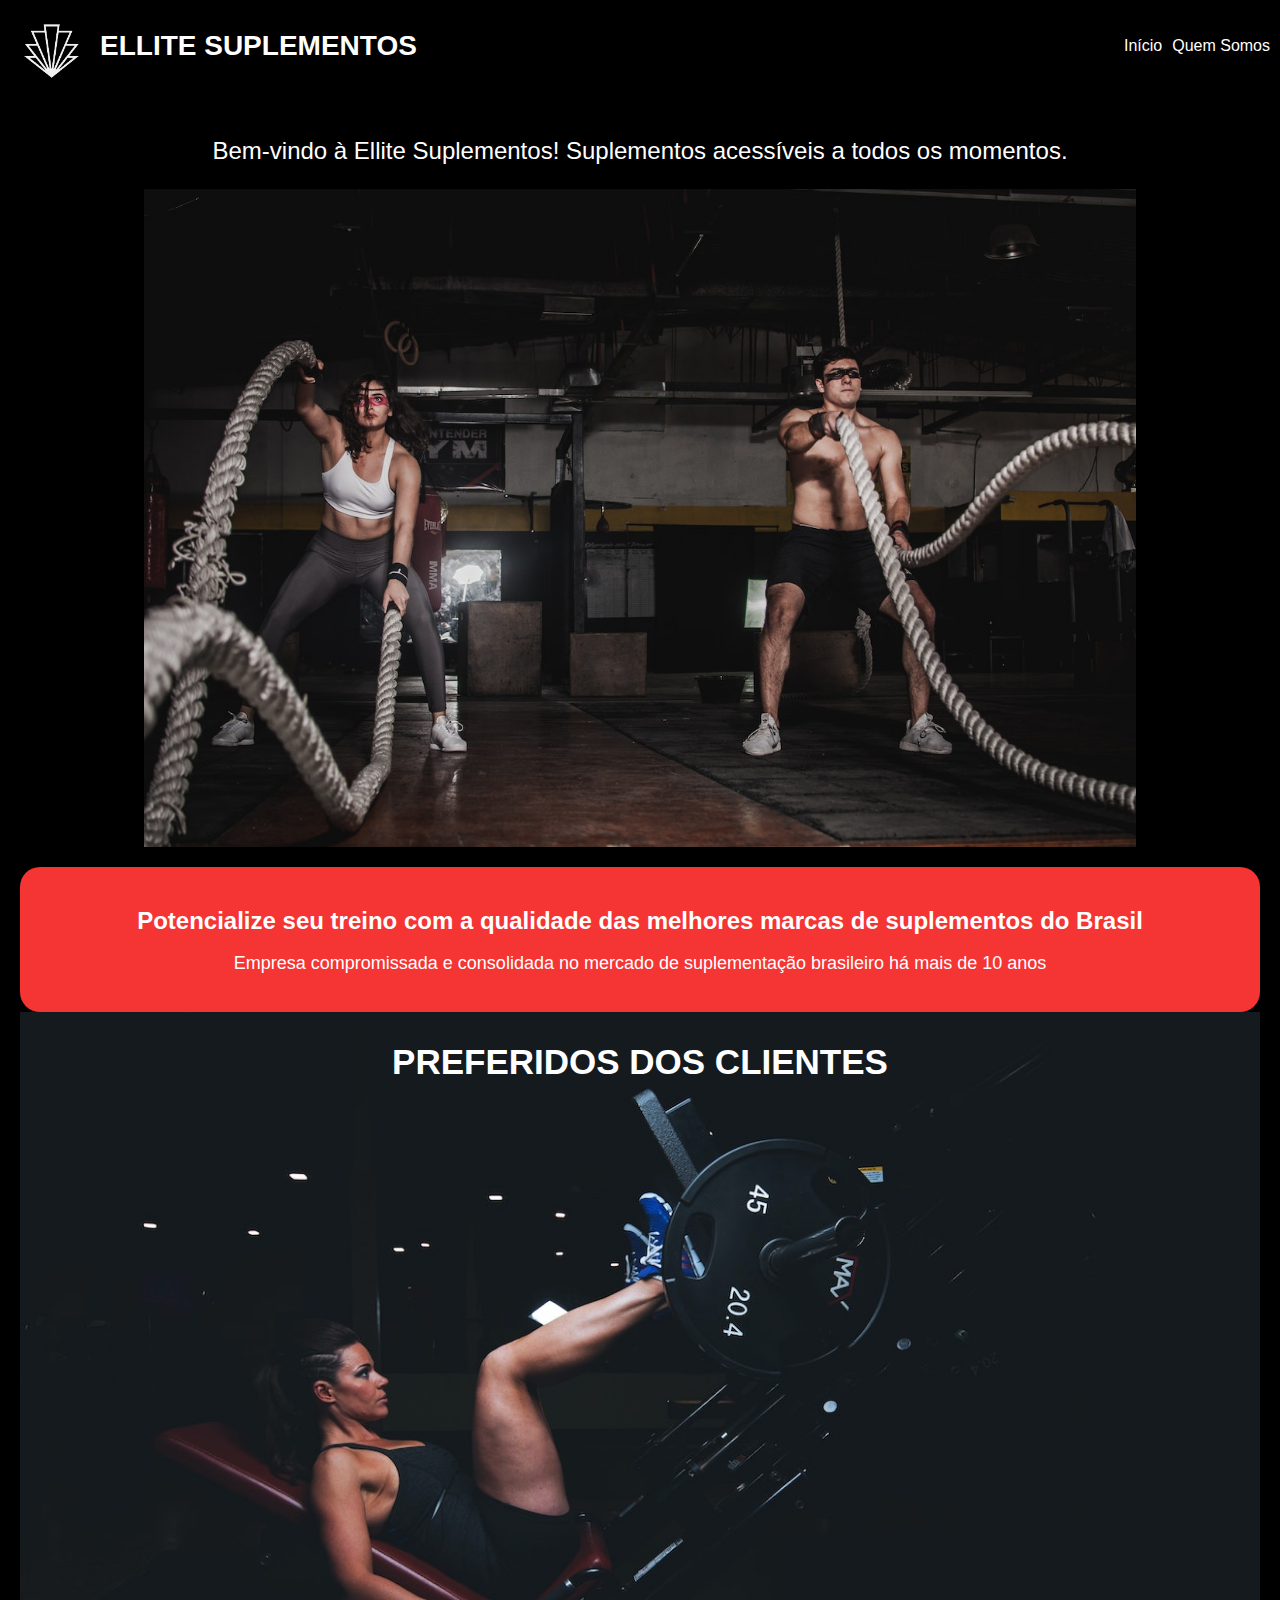
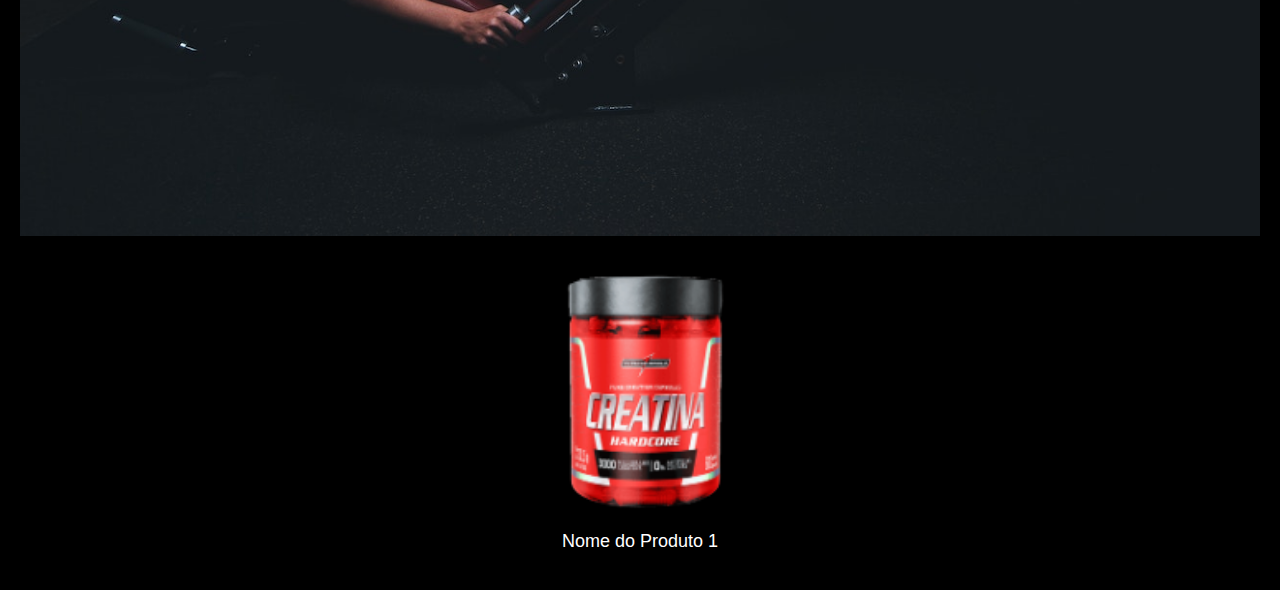
==== index.html @ 555ca0e7 "inicio do projeto" ====
<!DOCTYPE html>
<html lang="pt-br">

<head>
    <meta charset="UTF-8">
    <meta name="viewport" content="width=device-width, initial-scale=1.0">
    <title>Ellite Suplementos</title>
    <link rel="stylesheet" href="estilo.css">
</head>

<body>
    <nav class="navbar">
        <div class="logo">
            <img src="/imagens/Logo Ellite.png" alt="Logo da Ellite Suplementos">
            <div class="company-name">
                <h1>ELLITE SUPLEMENTOS</h1>
            </div>
        </div>
        <ul class="nav-items">
            <li><a href="#">Início</a></li>
            <li><a href="#">Quem Somos</a></li>
        </ul>
    </nav>

    <section class="content">
        <div class="description">
            <p>Bem-vindo à Ellite Suplementos! Suplementos acessíveis a todos os momentos.</p>
        </div>
        <div class="image-container">
            <img src="/imagens/image page principal ofc.jpg" alt="Imagem principal">
        </div>
        <div class="rectangle">
            <h2>Potencialize seu treino com a qualidade das melhores marcas de suplementos do Brasil</h2>
            <p>Empresa compromissada e consolidada no mercado de suplementação brasileiro há mais de 10 anos</p>
        </div>
        <div class="product-image">
            <img src="imagens/parte 2 fundo.jpg" alt="Fundo para produtos">
            <div class="image-title">
                <h3>PREFERIDOS DOS CLIENTES</h3>
            </div>
            <div class="product-cards">
                <div class="product-card">
                    <img src="imagens/produto 1.png" alt="Produto 1">
                    <p>Nome do Produto 1</p>
                </div>
            </div>
        </div>
    </section>

</body>

</html>
---- estilo.css ----
body {
    background-color: black;
    color: white;
    margin: 0;
    padding: 0;
}

/* Estilo da navbar */
.navbar {
    background-color: black;
    display: flex;
    align-items: center;
    justify-content: center;
    padding: 10px;
}

.logo {
    display: flex;
    align-items: center;
}

.logo img {
    width: 80px;
    margin-right: 10px;
}

.company-name h1 {
    color: white;
    font-family: 'Ubuntu', sans-serif;
    font-size: 28px;
    margin: 0;
}

.nav-items {
    list-style: none;
    display: flex;
    align-items: center;
    justify-content: space-between;
    margin-left: auto;
    margin-right: 0;
}

.nav-items li {
    margin-left: 10px;
}

.nav-items li a {
    color: white;
    text-decoration: none;
    font-family: 'Ubuntu', sans-serif;
}

.nav-items li a:hover {
    text-decoration: none;
}

.content {
    display: flex;
    flex-direction: column;
    align-items: center;
    padding: 20px;
}

.description {
    text-align: center;
    margin-top: 20px;
    font-family: 'Ubuntu', sans-serif;
}

.description p {
    font-size: 24px;
    line-height: 1.5;
    margin: 0;
}

.image-container {
    display: flex;
    justify-content: center;
    align-items: center;
    margin-top: 20px;
}

.image-container img {
    max-width: 80%;
    height: auto;
}

.product-image {
    position: relative;
    text-align: center;
}

.product-image img {
    max-width: 100%;
    height: auto;
}

.image-title {
    position: absolute;
    top: 20px;
    left: 50%;
    transform: translateX(-50%);
    background-color: transparent;
    padding: 10px;
    width: 80%;
    font-size: 20px;
}

.image-title h3 {
    color: white;
    font-size: 35px;
    margin: 0;
    background-color: transparent;
    font-family: 'Anton', sans-serif;
}


.rectangle {
    background-color: rgb(245, 52, 52);
    color: white;
    text-align: center;
    padding: 20px;
    margin-top: 20px;
    width: 100%;
    border-radius: 20px;
    box-sizing: border-box;
}

.rectangle h2 {
    font-size: 24px;
    color: white;
    margin-bottom: 10px;
    font-family: 'Ubuntu', sans-serif;
}

.rectangle p {
    font-size: 18px;
    color: white;
    font-family: 'Ubuntu', sans-serif;
}

.product-cards {
    display: flex;
    justify-content: center;
    gap: 20px;
    margin-top: 20px;
  }
  
  .product-card {
    display: flex;
    flex-direction: column;
    align-items: center;
    text-align: center;
  }
  
  .product-card img {
    width: 200px; /* Ajuste o tamanho da imagem conforme necessário */
  }
  
  .product-card p {
    font-family: 'Ubuntu', sans-serif;
    font-size: 18px;
    margin-top: 10px;
    color: white;
  }
    

/* Media query para dispositivos móveis */
@media (max-width: 768px) {
    .logo {
        flex-direction: column;
        text-align: center;
    }

    .company-name {
        margin-top: 10px;
    }

    .nav-items {
        flex-direction: column;
        margin: 20px 0;
    }

    .nav-items li {
        margin: 10px 0;
    }

    .description,
    .image-container {
        text-align: center;
    }
}
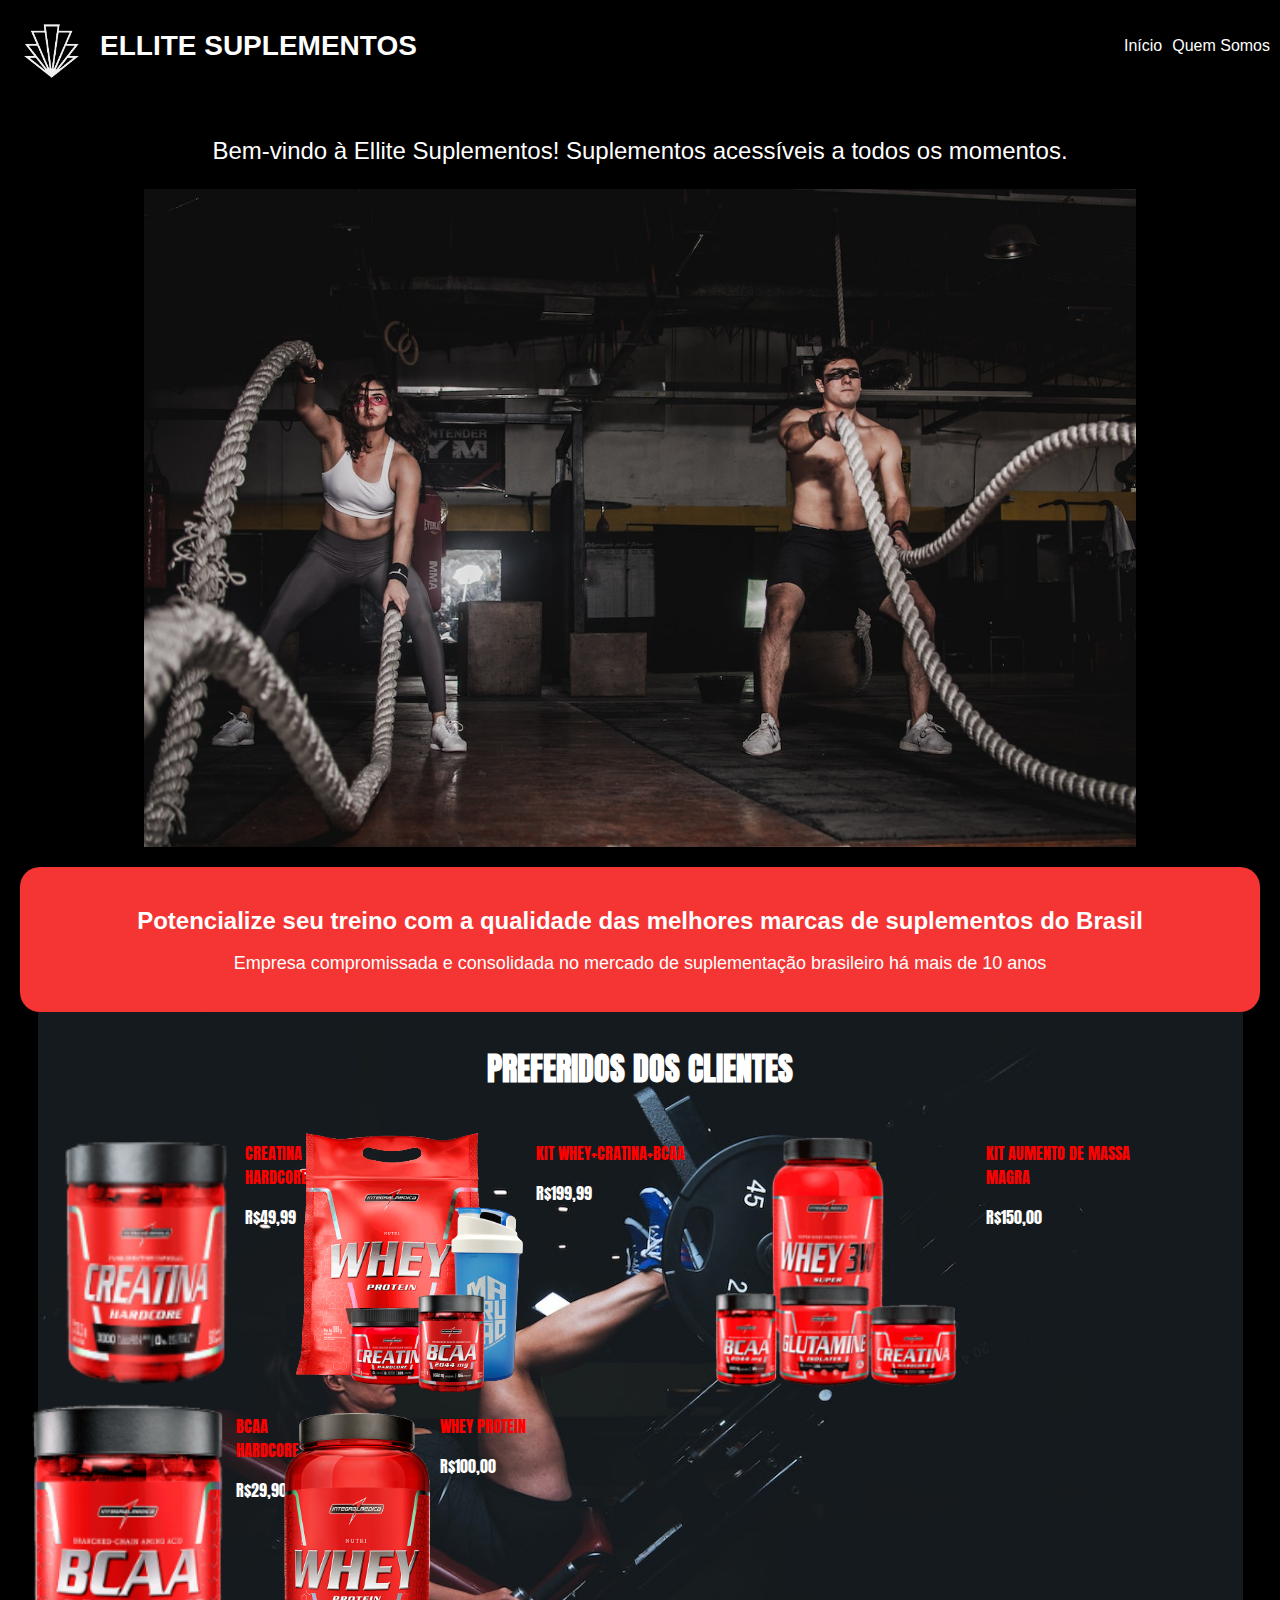
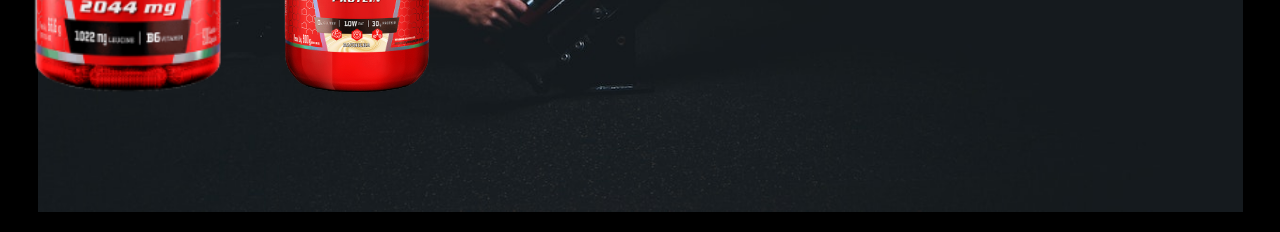
==== commit ce879943: "parte 2" ====
--- a/index.html
+++ b/index.html
@@ -33,20 +33,54 @@
             <h2>Potencialize seu treino com a qualidade das melhores marcas de suplementos do Brasil</h2>
             <p>Empresa compromissada e consolidada no mercado de suplementação brasileiro há mais de 10 anos</p>
         </div>
-        <div class="product-image">
-            <img src="imagens/parte 2 fundo.jpg" alt="Fundo para produtos">
-            <div class="image-title">
-                <h3>PREFERIDOS DOS CLIENTES</h3>
-            </div>
-            <div class="product-cards">
-                <div class="product-card">
+
+        <section class="produtos">
+            <h3 class="preferidos-texto">PREFERIDOS DOS CLIENTES</h3>
+            
+            <section class="tipos-produtos">
+                <div class="creatina">
                     <img src="imagens/produto 1.png" alt="Produto 1">
-                    <p>Nome do Produto 1</p>
+                    <div class="texto-produtos">
+                        <p>CREATINA HARDCORE</p>
+                        <p class="valor">R$49,99</p>
+                    </div>
                 </div>
-            </div>
-        </div>
+
+                <div class="kit-whey">
+                    <img src="imagens/produto 5 - kit whey.png" alt="Produto 1">
+                    <div class="texto-produtos">
+                        <p>KIT WHEY+CRATINA+BCAA</p>
+                        <p class="valor">R$199,99</p>
+                    </div>
+                </div>
+
+                <div class="kit-aumento">
+                    <img src="imagens/produto 4 - kit aumento.png" alt="Produto 1">
+                    <div class="texto-produtos">
+                        <p>KIT AUMENTO DE MASSA MAGRA</p>
+                        <p class="valor">R$150,00</p>
+                    </div>
+                </div>
+
+                <div class="bcaa">
+                    <img src="imagens/produto 3 - bcaa.png" alt="Produto 1">
+                    <div class="texto-produtos">
+                        <p>BCAA HARDCORE</p>
+                        <p class="valor">R$29,90</p>
+                    </div>
+                </div>
+
+                <div class="whey">
+                    <img src="imagens/produto 2 - whey.png" alt="Produto 1">
+                    <div class="texto-produtos">
+                        <p>WHEY PROTEIN</p>
+                        <p class="valor">R$100,00</p>
+                    </div>
+                </div>
+            </section>
+        </section>
     </section>
 
 </body>
 
-</html>
+</html>--- a/estilo.css
+++ b/estilo.css
@@ -1,3 +1,5 @@
+@import url('https://fonts.googleapis.com/css2?family=Anton&display=swap');
+
 body {
     background-color: black;
     color: white;
@@ -83,6 +85,55 @@
 .image-container img {
     max-width: 80%;
     height: auto;
+}
+
+.produtos {
+    background-image: url(imagens/parte\ 2\ fundo.jpg);
+    background-repeat: no-repeat;
+    background-size: contain;
+    background-position: center;
+    min-height: 800px;
+}
+
+.preferidos-texto {
+    text-align: center;
+    font-family: 'Anton';
+    font-size: 2rem;
+}
+
+.tipos-produtos {
+    display: flex;
+    flex-wrap: wrap;
+}
+
+.creatina {
+    display: flex;
+    margin-left: 1rem;
+}
+
+.kit-whey {
+    display: flex;
+}
+
+.kit-aumento {
+    display: flex;
+}
+
+.bcaa {
+    display: flex;
+}
+
+.whey {
+    display: flex;
+}
+
+.texto-produtos {
+    font-family: 'Anton';
+    color: red;
+}
+
+.valor {
+    color: white;
 }
 
 .product-image {
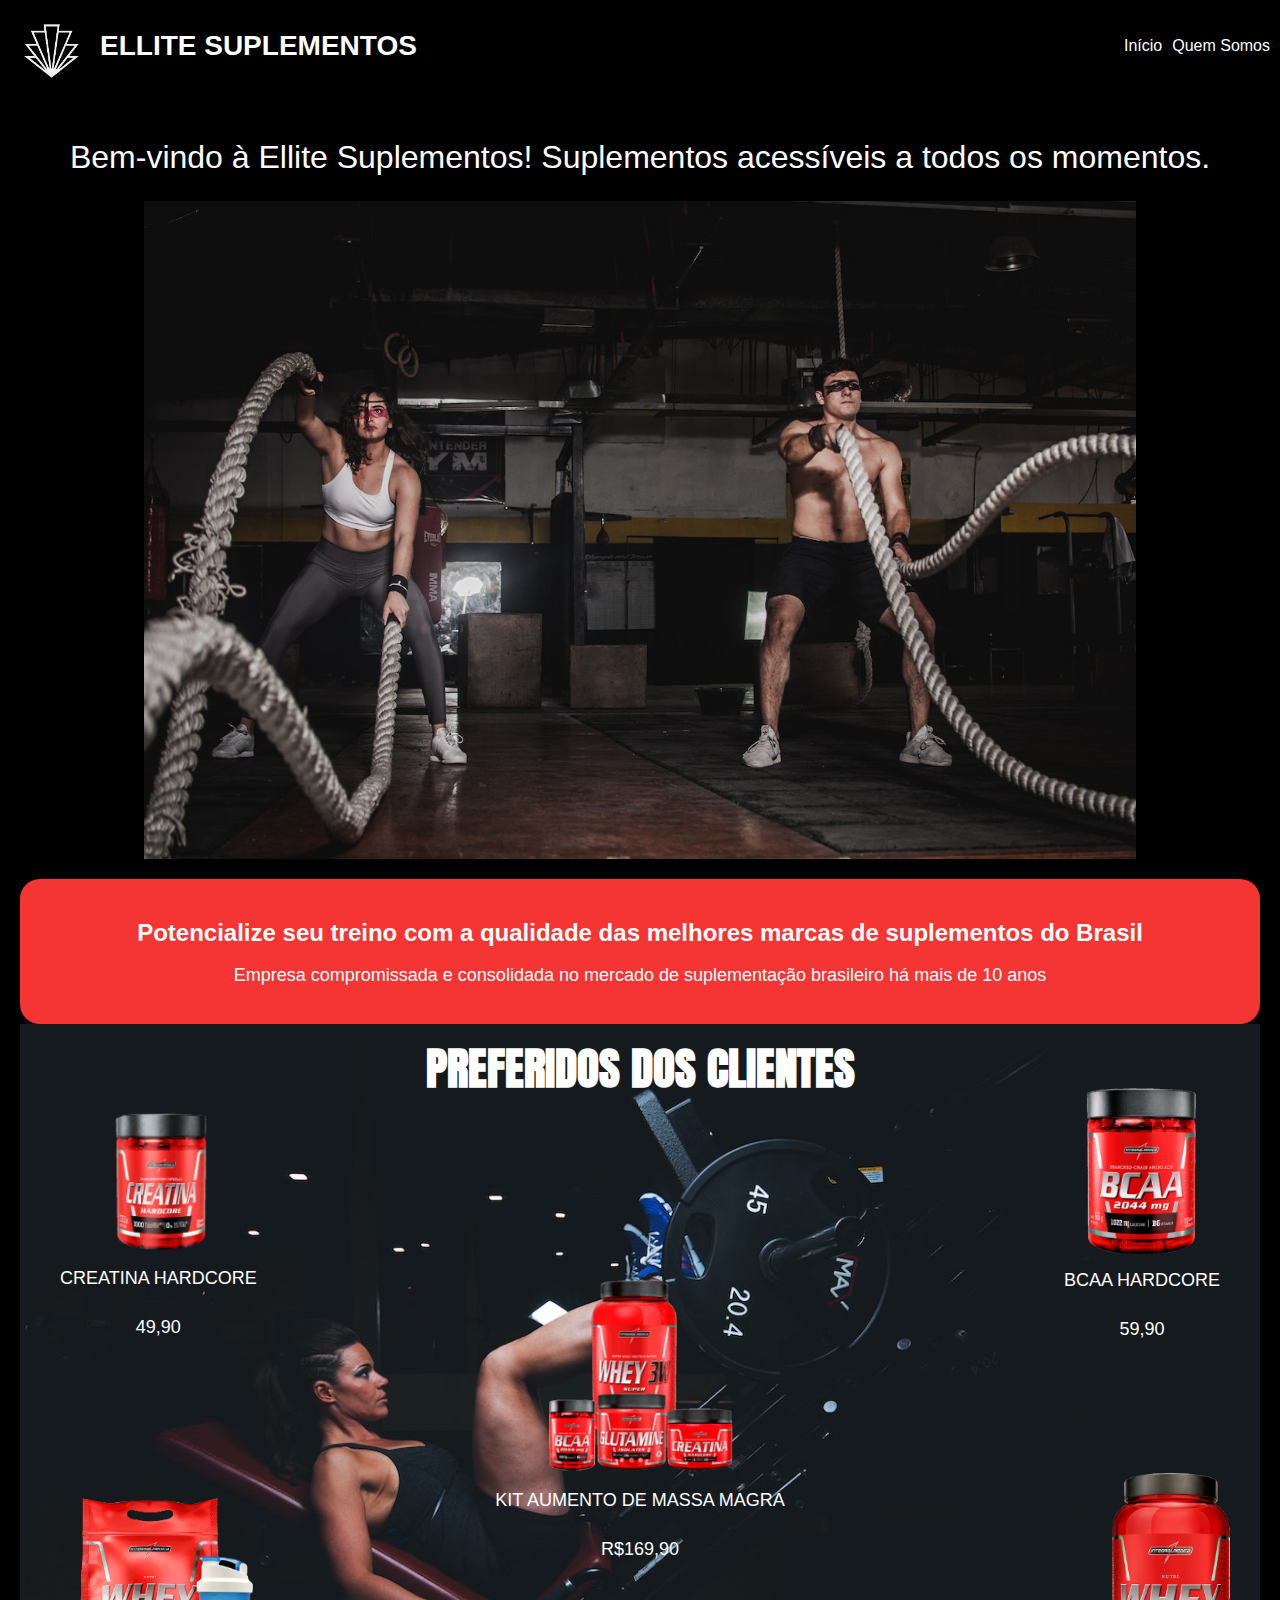
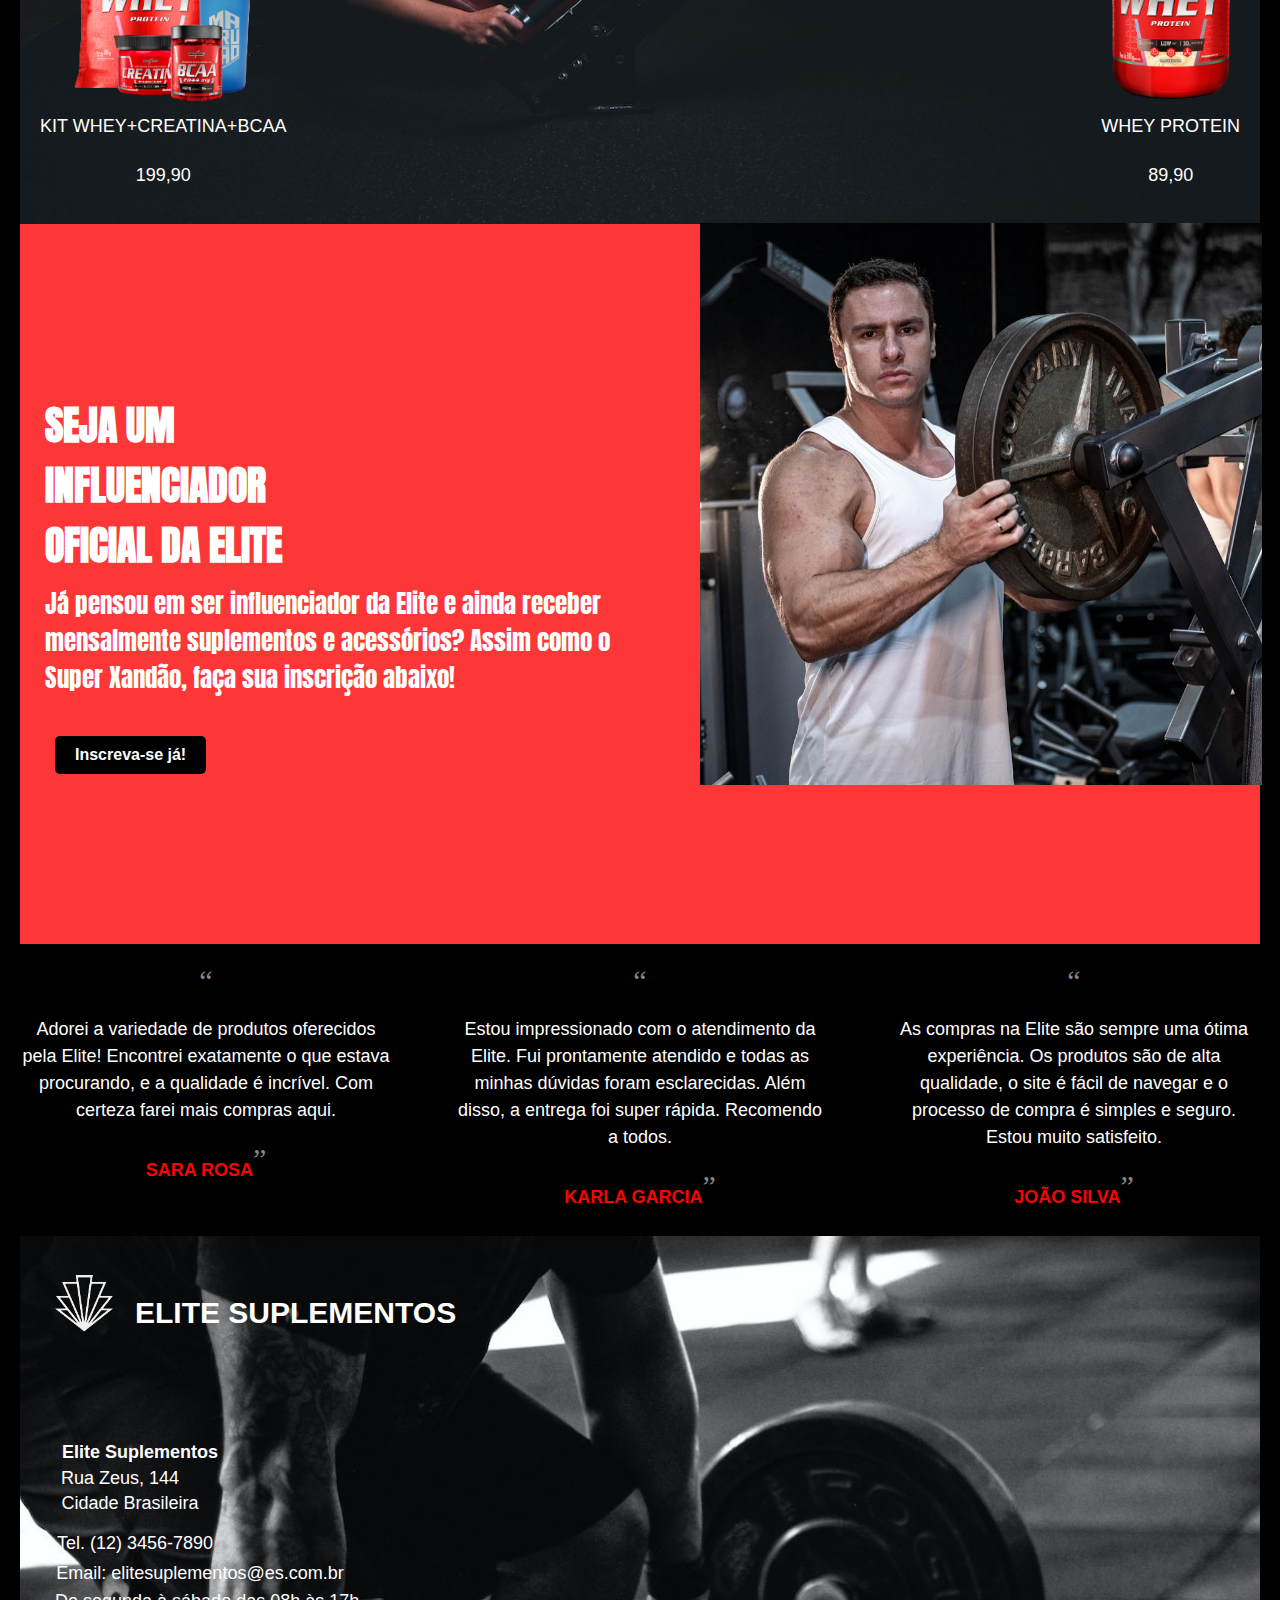
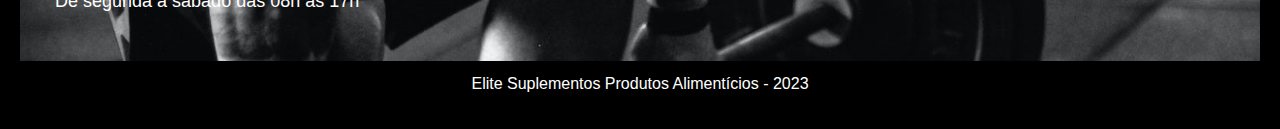
==== commit b8c350a3: "trabalho finalizado" ====
--- a/index.html
+++ b/index.html
@@ -18,7 +18,7 @@
         </div>
         <ul class="nav-items">
             <li><a href="#">Início</a></li>
-            <li><a href="#">Quem Somos</a></li>
+            <li><a href="quemsomos.html">Quem Somos</a></li>
         </ul>
     </nav>
 
@@ -35,52 +35,139 @@
         </div>
 
         <section class="produtos">
-            <h3 class="preferidos-texto">PREFERIDOS DOS CLIENTES</h3>
-            
-            <section class="tipos-produtos">
-                <div class="creatina">
+            <div class="image-title">
+                <h3>PREFERIDOS DOS CLIENTES</h3>
+            </div>
+
+            <div class="product-cards">
+                <div class="product-card left-card">
                     <img src="imagens/produto 1.png" alt="Produto 1">
-                    <div class="texto-produtos">
-                        <p>CREATINA HARDCORE</p>
-                        <p class="valor">R$49,99</p>
+                    <p>CREATINA HARDCORE</p>
+                    <p class="valor">49,90</p>
+                </div>
+
+                <div class="product-card bottom-left-card">
+                    <img src="imagens/produto 5 - kit whey.png" alt="Produto 2">
+                    <p>KIT WHEY+CREATINA+BCAA</p>
+                    <p class="valor">199,90</p>
+                </div>
+
+                <div class="product-card center-card">
+                    <img src="imagens/produto 4 - kit aumento.png" alt="Produto 3">
+                    <p>KIT AUMENTO DE MASSA MAGRA</p>
+                    <p class="valor">R$169,90</p>
+                </div>
+
+                <div class="product-card right-card">
+                    <img src="imagens/produto 3 - bcaa.png" alt="Produto 4">
+                    <p>BCAA HARDCORE</p>
+                    <p class="valor">59,90</p>
+                </div>
+
+                <div class="product-card bottom-right-card">
+                    <img src="imagens/produto 2 - whey.png" alt="Produto 5">
+                    <p>WHEY PROTEIN</p>
+                    <p class="valor">89,90</p>
+                </div>
+            </div>
+        </section>
+
+        <div class="red-band">
+            <div class="red-box">
+                <div class="content-wrapper">
+                    <div class="text-content">
+                        <h4>SEJA UM<br>INFLUENCIADOR<br>OFICIAL DA ELITE</h4>
+                        <p>Já pensou em ser influenciador da Elite e ainda receber mensalmente suplementos e acessórios?
+                            Assim como o Super Xandão, faça sua inscrição abaixo!</p>
+                        <div class="class-button">
+                            <a href="https://forms.gle/TZscgw6GK46FmTm6A">
+                                <button class="subscribe-button">Inscreva-se já!</button>
+                            </a>
+                        </div>
+                    </div>
+                    <div class="image-content">
+                        <img src="imagens/xandão.jpg" alt="Imagem de exemplo">
                     </div>
                 </div>
+            </div>
+        </div>
 
-                <div class="kit-whey">
-                    <img src="imagens/produto 5 - kit whey.png" alt="Produto 1">
-                    <div class="texto-produtos">
-                        <p>KIT WHEY+CRATINA+BCAA</p>
-                        <p class="valor">R$199,99</p>
-                    </div>
+
+        <div class="testimonial-section">
+            <div class="testimonial">
+                <div class="testimonial-quote">
+                    <span class="quote">“</span>
                 </div>
+                <p class="testimonial-text">Adorei a variedade de produtos oferecidos pela Elite! Encontrei exatamente o
+                    que estava procurando, e a qualidade é incrível. Com certeza farei mais compras aqui.</p>
+                <div class="testimonial-quote">
+                    <p class="testimonial-name">SARA ROSA</p>
+                    <span class="quote">”</span>
+                </div>
+            </div>
 
-                <div class="kit-aumento">
-                    <img src="imagens/produto 4 - kit aumento.png" alt="Produto 1">
-                    <div class="texto-produtos">
-                        <p>KIT AUMENTO DE MASSA MAGRA</p>
-                        <p class="valor">R$150,00</p>
-                    </div>
+            <div class="testimonial">
+                <div class="testimonial-quote">
+                    <span class="quote">“</span>
                 </div>
+                <p class="testimonial-text">Estou impressionado com o atendimento da Elite. Fui prontamente atendido e
+                    todas as minhas dúvidas foram esclarecidas. Além disso, a entrega foi super rápida. Recomendo a
+                    todos.</p>
+                <div class="testimonial-quote">
+                    <p class="testimonial-name">KARLA GARCIA</p>
+                    <span class="quote">”</span>
+                </div>
+            </div>
 
-                <div class="bcaa">
-                    <img src="imagens/produto 3 - bcaa.png" alt="Produto 1">
-                    <div class="texto-produtos">
-                        <p>BCAA HARDCORE</p>
-                        <p class="valor">R$29,90</p>
-                    </div>
+            <div class="testimonial">
+                <div class="testimonial-quote">
+                    <span class="quote">“</span>
                 </div>
+                <p class="testimonial-text">As compras na Elite são sempre uma ótima experiência. Os produtos são de
+                    alta qualidade, o site é fácil de navegar e o processo de compra é simples e seguro. Estou muito
+                    satisfeito.</p>
+                <div class="testimonial-quote">
+                    <p class="testimonial-name">JOÃO SILVA</p>
+                    <span class="quote">”</span>
+                </div>
+            </div>
+        </div>
 
-                <div class="whey">
-                    <img src="imagens/produto 2 - whey.png" alt="Produto 1">
-                    <div class="texto-produtos">
-                        <p>WHEY PROTEIN</p>
-                        <p class="valor">R$100,00</p>
-                    </div>
+        <footer class="footer">
+            <div class="footer-image">
+                <img src="imagens/imagem footer.jpg" alt="Imagem de fundo do footer">
+                <div class="image-text">
+                    <p>Rua Zeus, 144</p>
                 </div>
-            </section>
-        </section>
+                <div class="second-text">
+                    <p>Cidade Brasileira</p>
+                </div>
+                <div class="additional-text">
+                    <p>Elite Suplementos</p>
+                </div>
+                <div class="extra-text">
+                    <p>Tel. (12) 3456-7890</p>
+                </div>
+                <div class="new-text">
+                    <p>Email: elitesuplementos@es.com.br</p>
+                </div>
+                <div class="additional-text-2">
+                    <p>De segunda à sábado das 08h às 17h</p>
+                </div>
+            </div>
+            <div class="footer-content">
+                <div class="logo">
+                    <img src="/imagens/Logo Ellite.png" alt="Logo da empresa">
+                    <h4>ELITE SUPLEMENTOS</h4>
+                </div>
+            </div>
+            </div>
+            <div class="footer-text">
+                <p>Elite Suplementos Produtos Alimentícios - 2023</p>
+            </div>
+        </footer>
+
     </section>
-
 </body>
 
 </html>--- a/estilo.css
+++ b/estilo.css
@@ -70,7 +70,7 @@
 }
 
 .description p {
-    font-size: 24px;
+    font-size: 32px;
     line-height: 1.5;
     margin: 0;
 }
@@ -88,83 +88,40 @@
 }
 
 .produtos {
-    background-image: url(imagens/parte\ 2\ fundo.jpg);
+    position: relative;
+    background-image: url(imagens/parte%202%20fundo.jpg);
     background-repeat: no-repeat;
-    background-size: contain;
-    background-position: center;
+    background-size: cover;
+    background-position: center center;
     min-height: 800px;
-}
-
-.preferidos-texto {
-    text-align: center;
-    font-family: 'Anton';
-    font-size: 2rem;
-}
-
-.tipos-produtos {
-    display: flex;
-    flex-wrap: wrap;
-}
-
-.creatina {
-    display: flex;
-    margin-left: 1rem;
-}
-
-.kit-whey {
-    display: flex;
-}
-
-.kit-aumento {
-    display: flex;
-}
-
-.bcaa {
-    display: flex;
-}
-
-.whey {
-    display: flex;
-}
-
-.texto-produtos {
-    font-family: 'Anton';
-    color: red;
-}
-
-.valor {
-    color: white;
-}
-
-.product-image {
-    position: relative;
-    text-align: center;
-}
-
-.product-image img {
-    max-width: 100%;
-    height: auto;
+    width: 100%;
+    padding: 40px;
+    box-sizing: border-box;
 }
 
 .image-title {
     position: absolute;
-    top: 20px;
-    left: 50%;
-    transform: translateX(-50%);
+    top: 0;
+    left: 0;
+    right: 0;
+    margin: auto;
     background-color: transparent;
     padding: 10px;
     width: 80%;
-    font-size: 20px;
+    font-size: 35px;
+    text-align: center;
+    display: flex;
+    align-items: center;
+    justify-content: center;
 }
 
 .image-title h3 {
     color: white;
-    font-size: 35px;
+    font-size: 45px;
     margin: 0;
     background-color: transparent;
     font-family: 'Anton', sans-serif;
 }
-
 
 .rectangle {
     background-color: rgb(245, 52, 52);
@@ -195,26 +152,406 @@
     justify-content: center;
     gap: 20px;
     margin-top: 20px;
-  }
-  
-  .product-card {
+}
+
+.product-card {
     display: flex;
     flex-direction: column;
     align-items: center;
     text-align: center;
-  }
-  
-  .product-card img {
-    width: 200px; /* Ajuste o tamanho da imagem conforme necessário */
-  }
-  
-  .product-card p {
+    cursor: pointer;
+    transition: transform 0.3s;
+}
+
+.product-card:hover {
+    transform: scale(1.1);
+}
+
+.product-card img {
+    width: 200px;
+    /* Ajuste o tamanho da imagem conforme necessário */
+}
+
+.product-card p {
     font-family: 'Ubuntu', sans-serif;
     font-size: 18px;
     margin-top: 10px;
     color: white;
-  }
+}
+
+.center-card {
+    position: absolute;
+    top: 50%;
+    left: 50%;
+    transform: translate(-50%, -50%);
+    transition: transform 0.3s;
+    /* Adicione a propriedade transition apenas para a propriedade transform */
+}
+
+.center-card:hover {
+    transform: translate(-50%, -50%) scale(1.05);
+    /* Ao passar o cursor do mouse, aplicamos um leve aumento de escala */
+}
+
+.center-card img {
+    width: 230px;
+}
+
+.left-card {
+    margin-right: auto;
+    margin-top: 20px;
+    flex-basis: auto;
+}
+
+.left-card img {
+    width: 60%;
+    height: auto;
+}
+
+.right-card {
+    margin-left: 20px;
+}
+
+.right-card img {
+    max-width: 125px;
+    /* Ajuste o valor conforme necessário */
+}
+
+.bottom-left-card {
+    position: absolute;
+    bottom: 0;
+    left: 0;
+    margin: 20px;
+    text-align: left;
+    z-index: 1;
+}
+
+.bottom-right-card {
+    position: absolute;
+    bottom: 0;
+    right: 0;
+    margin: 20px;
+    text-align: right;
+    z-index: 1;
+}
+
+.bottom-right-card img {
+    width: 135px;
+}
+
+.red-band {
+    position: relative;
+    background-color: rgb(253, 55, 55);
+    height: 80vh;
+    width: 100%;
+    /* Defina a largura como 50% da largura da página */
+    display: flex;
+    justify-content: center;
+    align-items: center;
+    z-index: 1;
+}
+
+.red-box {
+    display: grid;
+    grid-template-columns: 1fr auto;
+    gap: 20px;
+    align-items: center;
+}
+
+.red-box h4 {
+    font-size: 40px;
+    margin-bottom: 10px;
+    margin-top: 0;
+}
+
+.red-box p {
+    margin-top: 0;
+}
+
+.red-box .top-left {
+    position: absolute;
+    top: 0;
+    left: 0;
+}
+
+.button {
+    margin-top: 1rem;
+    font-size: 1rem;
+    background-color: black;
+    border-radius: 25px;
+}
+
+.button a {
+    text-decoration: none;
+    color: white;
+    font-weight: bold;
+    padding: 10px;
+}
+
+.testimonial-section {
+    display: flex;
+    justify-content: space-between;
+    margin-top: 20px;
+}
+
+.testimonial {
+    flex-basis: 30%;
+    background-color: transparent padding 20px;
+    box-sizing: border-box;
+    text-align: center;
+}
+
+.testimonial-quote {
+    display: flex;
+    justify-content: center;
+    margin-bottom: 10px;
+}
+
+.quote {
+    font-size: 30px;
+    color: #888888;
+}
+
+.testimonial-text {
+    font-size: 18px;
+    line-height: 1.5;
+    font-family: 'Ubuntu', sans-serif;
+}
+
+.testimonial-name {
+    font-size: 18px;
+    font-family: 'Ubuntu', sans-serif;
+    color: red;
+    font-weight: bold;
+}
+
+.xandao-texto {
+    display: flex;
+    align-items: center;
+    justify-content: flex-end;
+}
+
+.xandao-texto img {
+    max-width: 100%;
+}
+
+.xandao-texto p {
+    text-align: center;
+    margin-right: 10px;
+}
+
+.subscribe-button {
+    background-color: black;
+    color: white;
+    font-weight: bolder;
+    border: none;
+    padding: 10px 20px;
+    border-radius: 5px;
+    font-size: 16px;
+    margin-top: 15px;
+    margin-left: 10px;
+}
+
+.subscribe-button:hover {
+    background-color: black;
+    font-weight: bolder;
+    cursor: pointer;
+    transform: scale(1.1);
+}
+
+.content-wrapper {
+    display: flex;
+    align-items: center;
+}
+
+.text-content {
+    flex: 1;
+    margin-left: 25px;
+    font-family: 'Anton', sans-serif;
+    font-size: 25px;
+}
+
+.image-content {
+    flex: 1;
+    text-align: right;
+}
+
+.image-content img {
+    position: absolute;
+    top: -1px;
+    right: -2px;
+    max-width: 100%;
+    height: 562px;
+    padding-left: 20px;
+}
+
+.footer {
+    position: relative;
+    background-color: black;
+    color: white;
+}
+
+.footer-image {
+    position: relative;
+}
+
+.image-text {
+    position: absolute;
+    bottom: 110px;
+    left: 120px;
+    transform: translate(-50%, -50%);
+    background-color: transparent;
+    padding: 10px;
+}
+
+.second-text {
+    position: absolute;
+    bottom: 85px;
+    left: 110px;
+    transform: translate(-50%, -50%);
+    background-color: transparent;
+    padding: 10px;
+}
+
+.second-text p {
+    color: white;
+    font-size: 18px;
+    text-align: center;
+    font-family: 'Ubuntu', sans-serif;
+}
+
+.additional-text {
+    position: absolute;
+    bottom: 150px;
+    left: 120px;
+    transform: translate(-50%, -50%);
+    background-color: transparent;
+    padding: 3px;
+}
+
+.additional-text p {
+    color: white;
+    font-size: 18px;
+    text-align: center;
+    font-family: 'Ubuntu', sans-serif;
+    font-weight: bold;
+}
+
+.extra-text {
+    position: absolute;
+    bottom: 45px;
+    left: 115px;
+    transform: translate(-50%, -50%);
+    background-color: transparent;
+    padding: 10px;
+    font-family: 'Ubuntu', sans-serif;
+    color: white;
+    font-size: 18px;
+    text-align: center;
+}
+
+.new-text {
+    position: absolute;
+    bottom: 15px;
+    left: 180px;
+    transform: translate(-50%, -50%);
+    background-color: transparent;
+    padding: 10px;
+    font-family: 'Ubuntu', sans-serif;
+    color: white;
+    font-size: 18px;
+    text-align: center;
+}
+
+.additional-text-2 {
+    position: absolute;
+    bottom: 25px;
+    left: 25px;
+    background-color: transparent;
+    padding: 10px;
+    font-family: 'Ubuntu', sans-serif;
+    color: white;
+    font-size: 18px;
+    text-align: center;
+}
+
+.image-text {
+    font-family: 'Ubuntu', sans-serif;
+    left: 100px;
+}
+
+.image-text p {
+    color: white;
+    font-size: 18px;
+    text-align: center;
+}
+
+.footer-image img {
+    width: 100%;
+    height: auto;
+}
+
+.footer-content {
+    position: absolute;
+    top: 0;
+    left: 0;
+    padding: 20px;
+    display: flex;
+    align-items: flex-start;
+    font-family: 'Ubuntu', sans-serif;
+}
+
+.footer-content .logo {
+    margin-right: 10px;
+}
+
+.footer-content .logo img {
+    width: 85px;
+    height: auto;
+}
+
+.footer-content h4 {
+    font-size: 30px;
+    margin-bottom: 10px;
+}
+
+.footer-text {
+    text-align: center;
+}
+
+.footer-text p {
+    font-size: 16px;
+    margin-top: 10px;
+    font-family: 'Ubuntu', sans-serif;
+}
+
+/* Media query para dispositivos móveis */
+@media screen and (max-width: 767px) {
+    .image-text,
+    .second-text,
+    .additional-text,
+    .extra-text,
+    .new-text,
+    .additional-text-2 {
+        position: relative;
+        bottom: auto;
+        left: auto;
+        transform: none;
+        text-align: center;
+        padding: 0;
+        margin-bottom: 10px;
+    }
     
+    .footer-content {
+        display: block;
+        text-align: center;
+    }
+    
+    .footer-content .logo {
+        margin-right: 0;
+        margin-bottom: 10px;
+    }
+}
 
 /* Media query para dispositivos móveis */
 @media (max-width: 768px) {
@@ -240,4 +577,48 @@
     .image-container {
         text-align: center;
     }
-}+
+    .red-box {
+        grid-template-columns: auto;
+        gap: 10px;
+        align-items: center;
+        text-align: center;
+    }
+
+    .text-content h4 {
+        font-size: 24px;
+    }
+
+    .text-content p {
+        font-size: 16px;
+    }
+
+    .image-content {
+        text-align: left;
+        /* Alinhar a imagem à esquerda */
+    }
+
+    .image-content img {
+        max-width: 90%;
+        max-height: 200px;
+    }
+
+    .subscribe-button {
+        margin-top: 20px;
+    }
+
+    .subscribe-button a {
+        display: block;
+        width: 100%;
+    }
+
+    .testimonial-section {
+        flex-direction: column;
+        align-items: center;
+    }
+
+    .testimonial {
+        margin-bottom: 20px;
+    }
+}
+
